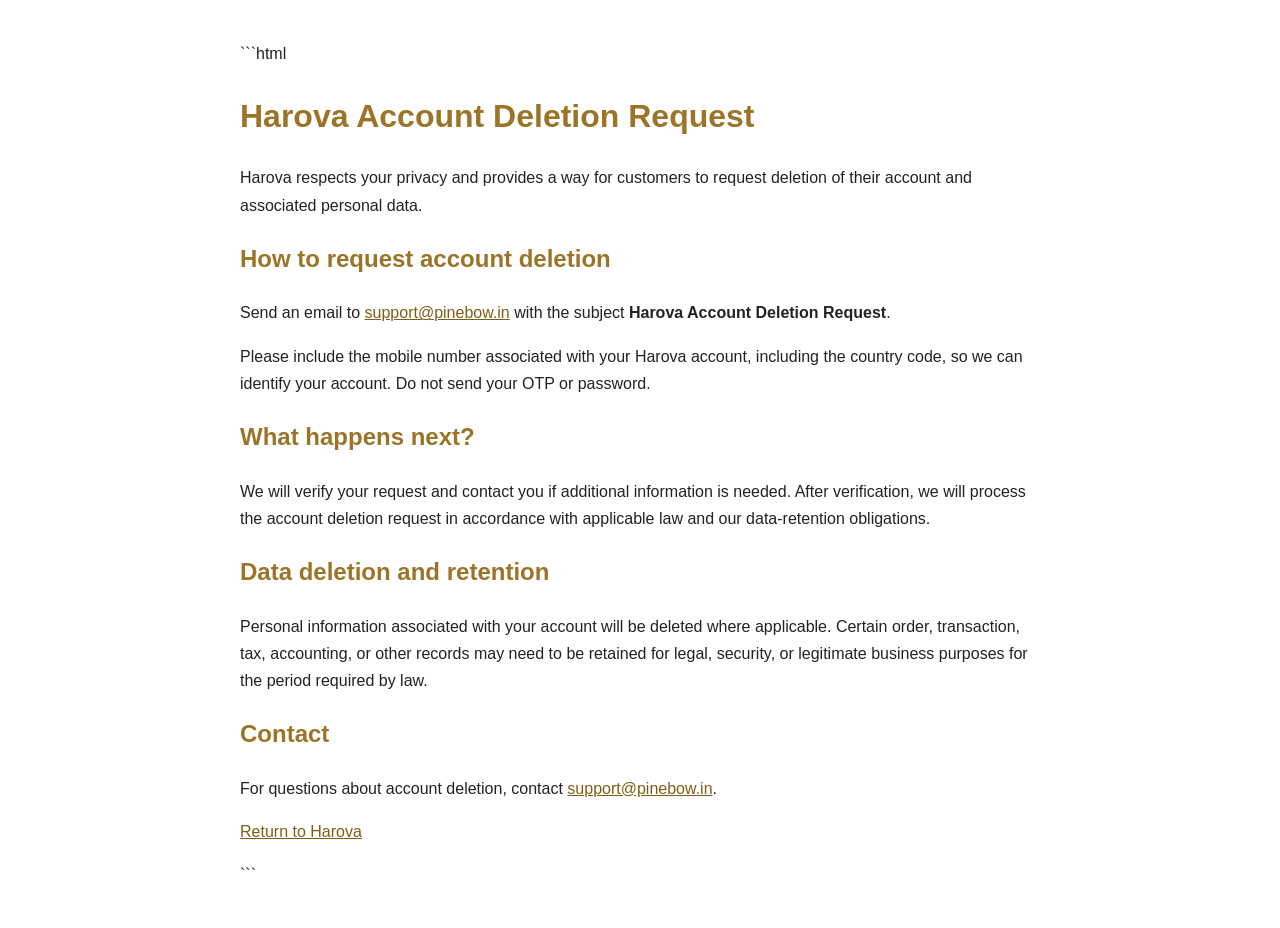
==== delete-account.html @ 51d8357b "Create delete-account.html" ====
```html
<!DOCTYPE html>
<html lang="en">
<head>
  <meta charset="UTF-8">
  <meta name="viewport" content="width=device-width, initial-scale=1.0">
  <title>Harova Account Deletion Request</title>
  <style>
    body {
      font-family: Arial, sans-serif;
      max-width: 800px;
      margin: 40px auto;
      padding: 0 20px;
      line-height: 1.7;
      color: #222;
      background: #fff;
    }
    h1, h2 { color: #9b7428; }
    a { color: #805d17; }
  </style>
</head>
<body>
  <h1>Harova Account Deletion Request</h1>

  <p>Harova respects your privacy and provides a way for customers
  to request deletion of their account and associated personal data.</p>

  <h2>How to request account deletion</h2>
  <p>Send an email to
  <a href="mailto:support@pinebow.in">support@pinebow.in</a>
  with the subject <strong>Harova Account Deletion Request</strong>.</p>

  <p>Please include the mobile number associated with your Harova account,
  including the country code, so we can identify your account. Do not send
  your OTP or password.</p>

  <h2>What happens next?</h2>
  <p>We will verify your request and contact you if additional information
  is needed. After verification, we will process the account deletion
  request in accordance with applicable law and our data-retention
  obligations.</p>

  <h2>Data deletion and retention</h2>
  <p>Personal information associated with your account will be deleted
  where applicable. Certain order, transaction, tax, accounting, or other
  records may need to be retained for legal, security, or legitimate
  business purposes for the period required by law.</p>

  <h2>Contact</h2>
  <p>For questions about account deletion, contact
  <a href="mailto:support@pinebow.in">support@pinebow.in</a>.</p>

  <p><a href="https://harova.pinebow.in/">Return to Harova</a></p>
</body>
</html>
```
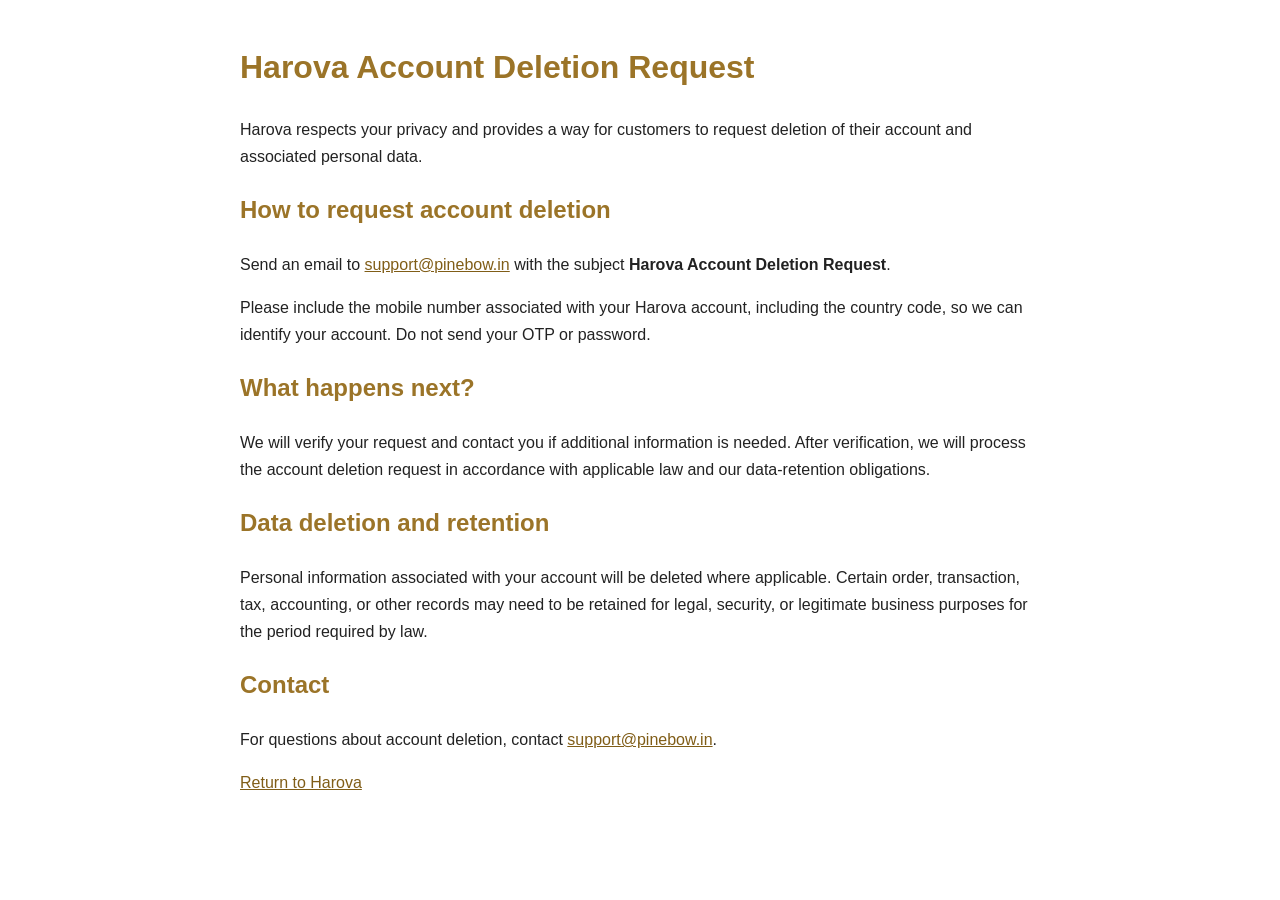
==== commit de51d9db: "Update delete-account.html" ====
--- a/delete-account.html
+++ b/delete-account.html
@@ -1,4 +1,3 @@
-```html
 <!DOCTYPE html>
 <html lang="en">
 <head>
@@ -53,4 +52,3 @@
   <p><a href="https://harova.pinebow.in/">Return to Harova</a></p>
 </body>
 </html>
-```
